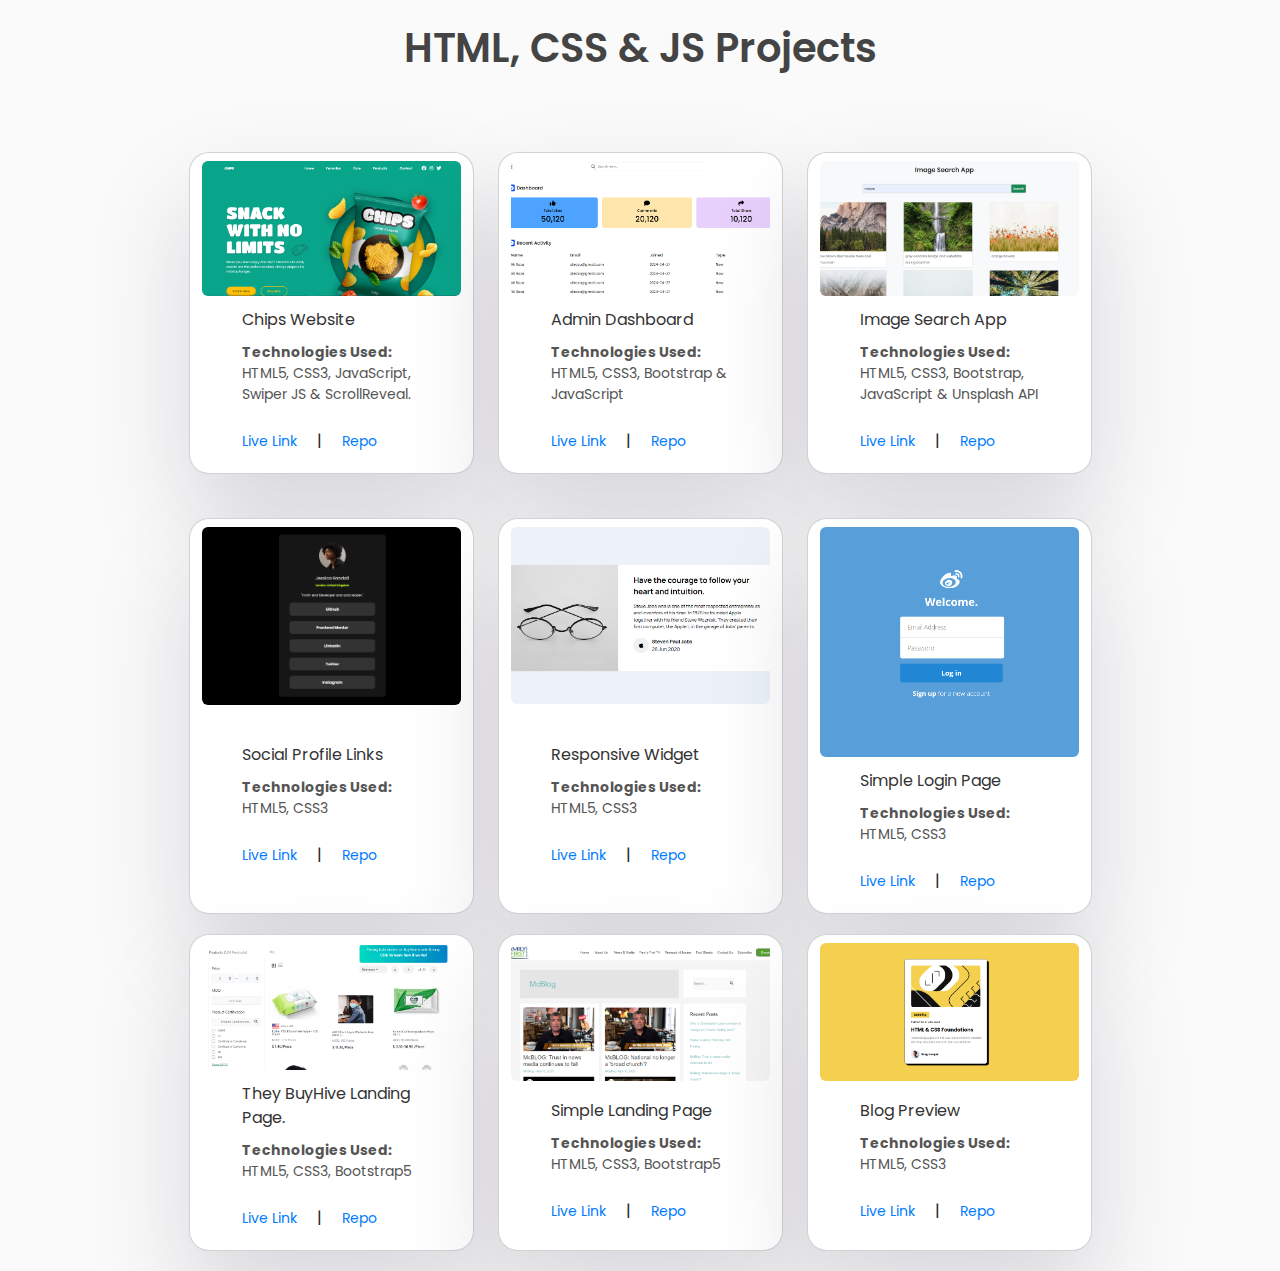
==== html/html-css-js.html @ 33bdafe3 "first commit" ====
<!DOCTYPE html>
<html lang="en">

<head>
  <meta charset="UTF-8">
  <meta name="viewport" content="width=device-width, initial-scale=1.0">
  <title>HTML,CSS & JavaScript Projects</title>
  <link href="https://cdn.jsdelivr.net/npm/bootstrap@5.3.3/dist/css/bootstrap.min.css" rel="stylesheet"
    integrity="sha384-QWTKZyjpPEjISv5WaRU9OFeRpok6YctnYmDr5pNlyT2bRjXh0JMhjY6hW+ALEwIH" crossorigin="anonymous">
  <link rel="stylesheet" href="../styles/style.css">
</head>

<body>
  <section class="container" id="html-css-js-projects">
    <div class="top-header mt-4">
      <h1>HTML, CSS & JS Projects</h1>
    </div>
    <div class="row d-flex justify-content-center gap-4">
      <div class="card project-box col-lg-3">
        <div class="media">
          <img src="../Assets/images/chipswebsite.png" alt="Chips website" class="rounded mt-2">
        </div>
        <div class="card-body">
          <p class="card-text">Chips Website</p>
          <p class="tech-used"><strong>Technologies Used:</strong> HTML5, CSS3, JavaScript, Swiper JS & ScrollReveal.</p>
          <div class="links">
            <a href="https://chipswebsite.netlify.app/" target="_blank">Live Link</a>
            <span style="margin-top: 8px;">|</span>
            <a href="https://github.com/irum-shah78/Chips-Website" target="_blank">Repo</a>
          </div>
        </div>
      </div>
      <div class="card project-box col-lg-3">
        <div class="media">
          <img src="../Assets/images/dashbaord.png" alt="Dashboard" class="rounded mt-2">
        </div>
        <div class="card-body">
          <p class="card-text">Admin Dashboard</p>
          <p class="tech-used"><strong>Technologies Used:</strong> HTML5, CSS3, Bootstrap & JavaScript</p>
          <div class="links">
            <a href="https://irum-shah78.github.io/Admin-Dashboard/" target="_blank">Live Link</a>
            <span style="margin-top: 8px;">|</span>
            <a href="https://github.com/irum-shah78/Admin-Dashboard" target="_blank">Repo</a>
          </div>
        </div>
      </div>
      <div class="card project-box col-lg-3">
        <div class="media">
          <img src="../Assets/images/imageSearch.png" alt="Image Search App" class="rounded mt-2">
        </div>
        <div class="card-body">
          <p class="card-text">Image Search App</p>
          <p class="tech-used"><strong>Technologies Used:</strong> HTML5, CSS3, Bootstrap, JavaScript & Unsplash API</p>
          <div class="links">
            <a href="https://irum-shah78.github.io/Blog-Preview/" target="_blank">Live Link</a>
            <span style="margin-top: 8px;">|</span>
            <a href="https://github.com/irum-shah78/Image-Search-App" target="_blank">Repo</a>
          </div>
        </div>
      </div>
    </div>

    <div class="row d-flex justify-content-center gap-4 mt-4">
      <div class="card project-box col-lg-3">
        <div class="media">
          <img src="../Assets/images/profileLinks.png" alt="Profile Linkss" class="rounded mt-2">
        </div>
        <div class="card-body">
          <p class="card-text">Social Profile Links</p>
          <p class="tech-used"><strong>Technologies Used:</strong> HTML5, CSS3</p>
          <div class="links">
            <a href="https://irum-shah78.github.io/Social-Link-Profiles/" target="_blank">Live Link</a>
            <span style="margin-top: 8px;">|</span>
            <a href="https://github.com/irum-shah78/Social-Link-Profiles" target="_blank">Repo</a>
          </div>
        </div>
      </div>
      <div class="card project-box col-lg-3">
        <div class="media">
          <img src="../Assets/images/widget.png" alt="Widget" class="rounded mt-2">
        </div>
        <div class="card-body">
          <p class="card-text">Responsive Widget</p>
          <p class="tech-used"><strong>Technologies Used:</strong> HTML5, CSS3</p>
          <div class="links">
            <a href="https://irum-shah78.github.io/Responsive-Widget/" target="_blank">Live Link</a>
            <span style="margin-top: 8px;">|</span>
            <a href="https://github.com/irum-shah78/Responsive-Widget" target="_blank">Repo</a>
          </div>
        </div>
      </div>
      <div class="card project-box col-lg-3">
        <div class="media">
          <img src="../Assets/images/loginpage.png" alt="Login" class="rounded mt-2">
        </div>
        <div class="card-body">
          <p class="card-text">Simple Login Page</p>
          <p class="tech-used"><strong>Technologies Used:</strong> HTML5, CSS3</p>
          <div class="links">
            <a href="https://irum-shah78.github.io/Login-Page/" target="_blank">Live Link</a>
            <span style="margin-top: 8px;">|</span>
            <a href="https://github.com/irum-shah78/Login-Page" target="_blank">Repo</a>
          </div>
        </div>
      </div>
    </div>

    <div class="row d-flex justify-content-center gap-4">
      <div class="card project-box col-lg-3">
        <div class="media">
          <img src="../Assets/images/buyhive.png" alt="BuyHive" class="rounded mt-2">
        </div>
        <div class="card-body">
          <p class="card-text">They BuyHive Landing Page.</p>
          <p class="tech-used"><strong>Technologies Used:</strong> HTML5, CSS3, Bootstrap5</p>
          <div class="links">
            <a href="https://irum-shah78.github.io/GoggleMeet-GUI/" target="_blank">Live Link</a>
            <span style="margin-top: 8px;">|</span>
            <a href="https://github.com/irum-shah78/TheBuyHive/tree/master" target="_blank">Repo</a>
          </div>
        </div>
      </div>
      <div class="card project-box col-lg-3">
        <div class="media">
          <img src="../Assets/images/McBlog.png" alt="McBlog" class="rounded mt-2">
        </div>
        <div class="card-body">
          <p class="card-text">Simple Landing Page</p>
          <p class="tech-used"><strong>Technologies Used:</strong> HTML5, CSS3, Bootstrap5</p>
          <div class="links">
            <a href="https://irum-shah78.github.io/Website-Bootstrap-v5.3/" target="_blank">Live Link</a>
            <span style="margin-top: 8px;">|</span>
            <a href="https://github.com/irum-shah78/Website-Bootstrap-v5.3" target="_blank">Repo</a>
          </div>
        </div>
      </div>
      <div class="card project-box col-lg-3">
        <div class="media">
          <img src="../Assets/images/blogPreview.png" alt="Blog Preview" class="rounded mt-2">
        </div>
        <div class="card-body">
          <p class="card-text">Blog Preview</p>
          <p class="tech-used"><strong>Technologies Used:</strong> HTML5, CSS3</p>
          <div class="links">
            <a href="https://irum-shah78.github.io/Blog-Preview/" target="_blank">Live Link</a>
            <span style="margin-top: 8px;">|</span>
            <a href="https://github.com/irum-shah78/Blog-Preview" target="_blank">Repo</a>
          </div>
        </div>
      </div>
    </div>
  </section>


  <script src="https://cdn.jsdelivr.net/npm/@popperjs/core@2.11.8/dist/umd/popper.min.js"
    integrity="sha384-I7E8VVD/ismYTF4hNIPjVp/Zjvgyol6VFvRkX/vR+Vc4jQkC+hVqc2pM8ODewa9r"
    crossorigin="anonymous"></script>
  <script src="https://cdn.jsdelivr.net/npm/bootstrap@5.3.3/dist/js/bootstrap.min.js"
    integrity="sha384-0pUGZvbkm6XF6gxjEnlmuGrJXVbNuzT9qBBavbLwCsOGabYfZo0T0to5eqruptLy"
    crossorigin="anonymous"></script>
</body>

</html>









































<!-- <!DOCTYPE html>
<html lang="en">
<head>
  <meta charset="UTF-8">
  <meta name="viewport" content="width=device-width, initial-scale=1.0">
  <title>HTML, CSS & JavaScript Projects</title>
  <link href="https://cdn.jsdelivr.net/npm/bootstrap@5.3.3/dist/css/bootstrap.min.css" rel="stylesheet" integrity="sha384-QWTKZyjpPEjISv5WaRU9OFeRpok6YctnYmDr5pNlyT2bRjXh0JMhjY6hW+ALEwIH" crossorigin="anonymous">
  <link rel="stylesheet" href="../styles/style.css">
</head>
<body>
  <section class="section" id="html-css-js-projects">
    <div class="top-header">
      <h1>HTML, CSS & JavaScript Projects</h1>
    </div>
    <div class="project-container">
      <div class="card project-box">
        <div class="media">
          <video controls>
            <source src="Assets/BankingPortal.mp4" type="video/mp4">
            Your browser does not support the video tag.
          </video>
        </div>
        <div class="card-body">
          <p class="card-text">Banking Portal using HTML5, CSS3, Bootstrap5, and JavaScript.</p>
          <p class="tech-used"><strong>Technologies Used:</strong> HTML5, CSS3, Bootstrap5, JavaScript</p>
          <a href="https://live-link.com" target="_blank">Live Link</a> |
          <a href="https://repo-link.com" target="_blank">Repo Link</a>
        </div>
      </div>
    </div>
  </section>


  <script src="https://cdn.jsdelivr.net/npm/@popperjs/core@2.11.8/dist/umd/popper.min.js" integrity="sha384-I7E8VVD/ismYTF4hNIPjVp/Zjvgyol6VFvRkX/vR+Vc4jQkC+hVqc2pM8ODewa9r" crossorigin="anonymous"></script>
<script src="https://cdn.jsdelivr.net/npm/bootstrap@5.3.3/dist/js/bootstrap.min.js" integrity="sha384-0pUGZvbkm6XF6gxjEnlmuGrJXVbNuzT9qBBavbLwCsOGabYfZo0T0to5eqruptLy" crossorigin="anonymous"></script>
</body>
</html> -->
---- styles/style.css ----
@import url('https://fonts.googleapis.com/css2?family=Poppins:wght@400;500;600;700&display=swap');

*{
    margin: 0;
    padding: 0;
    box-sizing: border-box;
    font-family: 'Poppins', sans-serif;
}
html{
    scroll-behavior: smooth;
}
.btn{
    font-weight: 500;
    padding: 12px 20px;
    background: #efefef;
    border: none;
    border-radius: 10px;
    cursor: pointer;
    transition: .4s;
}
.btn>i{
    margin-left: 10px;
}
.btn:hover{
    background: rgb(110, 87, 224);
    color: rgb(255, 255, 255);
}
i{
    font-size: 16px;
}
body{
    background: rgb(250, 250, 250);
    overflow-x: hidden; 
}
/* .container{
    width: 100%;
    position: relative;
    overflow-x: hidden; 
} */
nav{
    width: 100%;
    height: 80px;
    line-height: 60px;
    background: rgb(250, 250, 250);
    padding-inline: 9vw;
    transition: .3s;
    z-index: 100;
}
.nav-name{
    font-size: 30px;
    font-weight: 600;
    color: rgb(30, 159, 171);
}
.nav-logo span{
    position: absolute;
    top: -15px;
    right: -20px;
    font-size: 5em;
    color: rgb(68, 68, 68);
}
.nav-menu, .nav_menu_list{
    display: flex;
}
.nav-menu .nav_list{
    list-style: none;
    position: relative;
}
.nav-link{
    text-decoration: none;
    color: rgb(68, 68, 68);
    font-weight: 500;
    padding-inline: 15px;
    margin-inline: 20px;
}
.nav-menu-btn{
    display: none;
}
.nav-menu-btn i{
    font-size: 28px;
    cursor: pointer;
}
.active-link{
    position: relative;
    color: rgb(110, 87, 224);
    transition: .3;
}
.active-link::after{
    content: '';
    position: absolute;
    left: 50%;
    bottom: -15px;
    transform: translate(-50%, -50%);
    width: 5px;
    height: 5px;
    background: rgb(110, 87, 224);
    border-radius: 50%;
}
.featured-text{
    position: relative;
    display: flex;
    justify-content: center;
    align-content: center;
    min-height: 80vh;
    flex-direction: column;
    width: 50%;
    padding-left: 20px;
}
.featured-text-card span{
    background: rgb(192, 166, 49);
    color: rgb(255, 255, 255);
    padding: 3px 8px;
    font-size: 12px;
    border-radius: 5px;
}
.featured-name{
    font-size: 40px;
    font-weight: 600;
    color: rgb(68, 68, 68);
    margin-block: 20px;
}
.typedText{
    text-transform: capitalize;
    color: rgb(30, 159, 171);
}
.featured-text-info{
    font-size: 17px;
    margin-bottom: 30px;
    color: rgb(68, 68, 68);
}
.featured-text-btn{
    display: flex;
    gap: 20px;
}
.featured-text-btn>.blue-btn{
    background: rgb(110, 87, 224);
    color: rgb(255, 255, 255);
}
.featured-text-btn>.blue-btn:hover{
    background: rgb(40, 91, 212);
}
.social_icons{
    display: flex;
    margin-top: 5em;
    gap: 30px;
}
.icon{
    display: flex;
    justify-content: center;
    align-items: center;
    width: 40px;
    height: 40px;
    border-radius: 50%;
    box-shadow: 0px 2px 5px 0px rgba(0, 0, 0, 0.25);
    cursor: pointer;
}
.icon:hover{
    color: rgb(110, 87, 224);
}
.image{
    margin: auto 0;
    width: 580px;
    height: 380px;
    animation: imgFloat 7s ease-in-out infinite;
}
.image img{
    object-fit: contain;
}
@keyframes imgFloat {
    50%{
        transform: translateY(10px);
    }
}
/* ----- MAIN ----- */
.section{
    padding-block: 5em;
}
.top-header{
    text-align: center;
    margin-bottom: 5em;
}
.top-header h1{
    font-weight: 600;
    color: rgb(68, 68, 68);
    margin-bottom: 10px;
}
.top-header span{
    color: #999;
}
h3{
    font-size: 20px;
    font-weight: 600;
    color: rgb(68, 68, 68);
    margin-bottom: 15px;
}

/* ----- ABOUT ----- */
.about-info{
    padding-block: 30px 70px;
    padding-inline: 20px;
    width: 100%;
    background: rgb(255, 255, 255);
    box-shadow: rgba(50, 50, 93, 0.25) 0px 50px 100px -20px, rgba(0, 0, 0, 0.3) 0px 30px 60px -30px;
    border-radius: 20px;
}
.about-info p{
    text-align: center;
    font-size: 15px;
    color: rgb(68, 68, 68);
}

/* ----- PROJECTS ----- */
.project-categories {
    gap: 20px;
    flex-wrap: wrap;
}

.category-box {
    background: #ffffff;
    border-radius: 10px;
    box-shadow: rgba(0, 0, 0, 0.2) 0px 4px 8px;
    transition: transform 0.4s ease-in-out, box-shadow 0.4s ease-in-out;
    height: 150px;
    display: flex;
    flex-direction: column;
    align-items: center;
    justify-content: center;
    cursor: pointer;
    color: #333;
    text-align: center;
    font-size: 18px;
    font-weight: bold;
    padding: 20px;
    position: relative;
}
.category-box:hover {
    transform: scale(1.05);
    box-shadow: rgba(0, 0, 0, 0.4) 0px 8px 16px;
    background: #6c5ce7; 
    color: white;
}
.category-box:hover h2 {
    color: white;
}
.category-box h2 {
    margin: 0;
    font-size: 20px;
}
.category-box .explore-button {
    background: transparent;
    color: rgb(30, 159, 171);;
    border: none;
    padding: 10px 20px;
    border-radius: 5px;
    cursor: pointer;
    font-size: 16px;
    margin-top: 10px;
    transition: background 0.3s ease;
}
.category-box:hover .explore-button {
   color: white;
}
.explore-button:hover i{
    margin-left: 5px;
}
.category-box:hover::after {
    opacity: 0.1;
}
@media (max-width: 768px) {
    .category-box {
        width: 100%;
        max-width: 300px;
    }
}

/* .project-container {
    display: flex;
    justify-content: center;
    gap: 20px;
    flex-wrap: wrap;
} */
.project-box {
    background: rgb(255, 255, 255);
    border-radius: 20px;
    box-shadow: rgba(17, 12, 46, 0.15) 0px 48px 100px 0px;
    /* overflow: hidden; */
    transition: transform 0.4s ease-in-out, box-shadow 0.4s ease-in-out;
    margin-bottom: 20px;
}
.project-box:hover {
    transform: scale(1.05);
    box-shadow: rgba(17, 12, 46, 0.25) 0px 48px 100px 0px;
}
.project-box .media {
    flex: 2;
}
.project-box .media img,
.project-box .media video {
    width: 100%;
    height: 100%;
    object-fit: cover;
}
.project-box .card-body {
    flex: 2;
    padding: 20px;
    display: flex;
    flex-direction: column;
    justify-content: center;
    margin-left: 20px;
}
.card-body p.card-text {
    font-size: 16px;
    color: #333;
    margin: 0;
}
.card-body p.tech-used {
    font-size: 14px;
    color: #555;
    margin-top: 10px;
}
.card-body a {
    font-size: 14px;
    color: #007bff;
    text-decoration: none;
    margin-top: 10px;
}
.card-body a:hover {
    text-decoration: underline;
}
.links{
    display: flex;
    gap: 20px;
}
/* ----- CONTACT ----- */
.contact-info{
    position: relative;
    display: flex;
    flex-direction: column;
    justify-content: center;
    align-items: center;
    padding: 20px 30px;
    width: 100%;
    height: 315px;
    background: rgb(110, 87, 224);
    border-radius: 10px;
    box-shadow: 1px 8px 10px 2px rgba(0, 0, 0, 0.1);
    overflow: hidden;
}
.contact-info>h2{
    color: rgb(255, 255, 255);
    margin-bottom: 20px;
}
.contact-info>p{
    display: flex;
    align-items: center;
    gap: 10px;
    color: rgb(255, 255, 255);
    margin-block: 5px;
}
.contact-info p>i{
    font-size: 18px;
}

.form-control{
    display: flex;
    flex-direction: column;
    gap: 10px;
    width: 100%;
}
textarea{
    margin-top: 10px;
    width: 100%;
    height: 220px;
    background: transparent;
    border: 2px solid #AAA;
    border-radius: 10px;
    padding: 15px 15px;
    outline: none;
    resize: none;
}
.form-button>.btn{
    display: flex;
    align-items: center;
    justify-content: center;
    background: rgb(110, 87, 224);
    color: rgb(255, 255, 255);
}
.form-button>.btn:hover{
    background: #00B5E7;
}
.form-button i{
    font-size: 18px;
    rotate: -45deg;
}

/* ----- FOOTER ----- */
footer{
    display: flex;
    justify-content: center;
    align-items: center;
    flex-direction: column;
    row-gap: 30px;
    background: #F8F8F8;
    padding-block: 40px 60px;
}
.top-footer p{
    font-size: 25px;
    font-weight: 600;
}
.middle-footer .footer-menu{
    display: flex;
}
.footer_menu_list{
    list-style: none;
}
.footer_menu_list a{
    text-decoration: none;
    color: rgb(68, 68, 68);
    font-weight: 500;
    margin-inline: 20px;
}
.footer-social-icons{
    display: flex;
    gap: 30px;   
}
.bottom-footer{
    font-size: 14px;
    margin-top: 10px;
}
@media only screen and (max-width: 1024px){
    .featured-text{
        padding: 0;
    }
    .image, .image img{
        width: 320px;
        height: 320px;
    }
}
@media only screen and (max-width: 900px) {
    .nav-button{
        display: none;
    }
    .nav-menu.responsive{
        left: 0;
    }
    .nav-menu{
        position: fixed;
        top: 80px;
        left: -100%;
        flex-direction: column;
        justify-content: center;
        align-items: center;
        background: rgba(255, 255, 255, 0.7);
        backdrop-filter: blur(20px);
        width: 100%;
        min-height: 450px;
        height: 90vh;
        transition: .3s;
    }
    .nav_menu_list{
        flex-direction: column;
    }
    .nav-menu-btn{
        display: flex;
        align-items: center;
        justify-content: center;
    }
    .featured-box{
        flex-direction: column;
        justify-content: center;
        height: 100vh;
    }
    .featured-text{
        width: 100%;
        order: 2;
        justify-content: center;
        align-content: flex-start;
        min-height: 60vh;
    }
    .social_icons{
        margin-top: 2em;
    }
    .featured-image{
        order: 1;
        justify-content: center;
        min-height: 150px;
        width: 100%;
        margin-top: 65px;
    }
    .image, .image img{
        width: 150px;
        height: 150px;
    }
    .row{
        display: flex;
        flex-direction: column;
        justify-content: center;
        gap: 50px;
    }
    .col{
        display: flex;
        justify-content: center;
        width: 100%;
    }
    .about-info, .contact-info{
        width: 100%;
    }
    .project-container{
        justify-content: center;
    }
    .project-box{
        width: 80%;
    }

}
@media only screen and (max-width: 540px){
    .featured-name{
        font-size: 40px;
    }
    .project-box{
        width: 100%;
    }
    .form-inputs{
        flex-direction: column;
    }
    .input-field{
        width: 100%;
    }
}
---- styles/style.css ----
@import url('https://fonts.googleapis.com/css2?family=Poppins:wght@400;500;600;700&display=swap');

*{
    margin: 0;
    padding: 0;
    box-sizing: border-box;
    font-family: 'Poppins', sans-serif;
}
html{
    scroll-behavior: smooth;
}
.btn{
    font-weight: 500;
    padding: 12px 20px;
    background: #efefef;
    border: none;
    border-radius: 10px;
    cursor: pointer;
    transition: .4s;
}
.btn>i{
    margin-left: 10px;
}
.btn:hover{
    background: rgb(110, 87, 224);
    color: rgb(255, 255, 255);
}
i{
    font-size: 16px;
}
body{
    background: rgb(250, 250, 250);
    overflow-x: hidden; 
}
/* .container{
    width: 100%;
    position: relative;
    overflow-x: hidden; 
} */
nav{
    width: 100%;
    height: 80px;
    line-height: 60px;
    background: rgb(250, 250, 250);
    padding-inline: 9vw;
    transition: .3s;
    z-index: 100;
}
.nav-name{
    font-size: 30px;
    font-weight: 600;
    color: rgb(30, 159, 171);
}
.nav-logo span{
    position: absolute;
    top: -15px;
    right: -20px;
    font-size: 5em;
    color: rgb(68, 68, 68);
}
.nav-menu, .nav_menu_list{
    display: flex;
}
.nav-menu .nav_list{
    list-style: none;
    position: relative;
}
.nav-link{
    text-decoration: none;
    color: rgb(68, 68, 68);
    font-weight: 500;
    padding-inline: 15px;
    margin-inline: 20px;
}
.nav-menu-btn{
    display: none;
}
.nav-menu-btn i{
    font-size: 28px;
    cursor: pointer;
}
.active-link{
    position: relative;
    color: rgb(110, 87, 224);
    transition: .3;
}
.active-link::after{
    content: '';
    position: absolute;
    left: 50%;
    bottom: -15px;
    transform: translate(-50%, -50%);
    width: 5px;
    height: 5px;
    background: rgb(110, 87, 224);
    border-radius: 50%;
}
.featured-text{
    position: relative;
    display: flex;
    justify-content: center;
    align-content: center;
    min-height: 80vh;
    flex-direction: column;
    width: 50%;
    padding-left: 20px;
}
.featured-text-card span{
    background: rgb(192, 166, 49);
    color: rgb(255, 255, 255);
    padding: 3px 8px;
    font-size: 12px;
    border-radius: 5px;
}
.featured-name{
    font-size: 40px;
    font-weight: 600;
    color: rgb(68, 68, 68);
    margin-block: 20px;
}
.typedText{
    text-transform: capitalize;
    color: rgb(30, 159, 171);
}
.featured-text-info{
    font-size: 17px;
    margin-bottom: 30px;
    color: rgb(68, 68, 68);
}
.featured-text-btn{
    display: flex;
    gap: 20px;
}
.featured-text-btn>.blue-btn{
    background: rgb(110, 87, 224);
    color: rgb(255, 255, 255);
}
.featured-text-btn>.blue-btn:hover{
    background: rgb(40, 91, 212);
}
.social_icons{
    display: flex;
    margin-top: 5em;
    gap: 30px;
}
.icon{
    display: flex;
    justify-content: center;
    align-items: center;
    width: 40px;
    height: 40px;
    border-radius: 50%;
    box-shadow: 0px 2px 5px 0px rgba(0, 0, 0, 0.25);
    cursor: pointer;
}
.icon:hover{
    color: rgb(110, 87, 224);
}
.image{
    margin: auto 0;
    width: 580px;
    height: 380px;
    animation: imgFloat 7s ease-in-out infinite;
}
.image img{
    object-fit: contain;
}
@keyframes imgFloat {
    50%{
        transform: translateY(10px);
    }
}
/* ----- MAIN ----- */
.section{
    padding-block: 5em;
}
.top-header{
    text-align: center;
    margin-bottom: 5em;
}
.top-header h1{
    font-weight: 600;
    color: rgb(68, 68, 68);
    margin-bottom: 10px;
}
.top-header span{
    color: #999;
}
h3{
    font-size: 20px;
    font-weight: 600;
    color: rgb(68, 68, 68);
    margin-bottom: 15px;
}

/* ----- ABOUT ----- */
.about-info{
    padding-block: 30px 70px;
    padding-inline: 20px;
    width: 100%;
    background: rgb(255, 255, 255);
    box-shadow: rgba(50, 50, 93, 0.25) 0px 50px 100px -20px, rgba(0, 0, 0, 0.3) 0px 30px 60px -30px;
    border-radius: 20px;
}
.about-info p{
    text-align: center;
    font-size: 15px;
    color: rgb(68, 68, 68);
}

/* ----- PROJECTS ----- */
.project-categories {
    gap: 20px;
    flex-wrap: wrap;
}

.category-box {
    background: #ffffff;
    border-radius: 10px;
    box-shadow: rgba(0, 0, 0, 0.2) 0px 4px 8px;
    transition: transform 0.4s ease-in-out, box-shadow 0.4s ease-in-out;
    height: 150px;
    display: flex;
    flex-direction: column;
    align-items: center;
    justify-content: center;
    cursor: pointer;
    color: #333;
    text-align: center;
    font-size: 18px;
    font-weight: bold;
    padding: 20px;
    position: relative;
}
.category-box:hover {
    transform: scale(1.05);
    box-shadow: rgba(0, 0, 0, 0.4) 0px 8px 16px;
    background: #6c5ce7; 
    color: white;
}
.category-box:hover h2 {
    color: white;
}
.category-box h2 {
    margin: 0;
    font-size: 20px;
}
.category-box .explore-button {
    background: transparent;
    color: rgb(30, 159, 171);;
    border: none;
    padding: 10px 20px;
    border-radius: 5px;
    cursor: pointer;
    font-size: 16px;
    margin-top: 10px;
    transition: background 0.3s ease;
}
.category-box:hover .explore-button {
   color: white;
}
.explore-button:hover i{
    margin-left: 5px;
}
.category-box:hover::after {
    opacity: 0.1;
}
@media (max-width: 768px) {
    .category-box {
        width: 100%;
        max-width: 300px;
    }
}

/* .project-container {
    display: flex;
    justify-content: center;
    gap: 20px;
    flex-wrap: wrap;
} */
.project-box {
    background: rgb(255, 255, 255);
    border-radius: 20px;
    box-shadow: rgba(17, 12, 46, 0.15) 0px 48px 100px 0px;
    /* overflow: hidden; */
    transition: transform 0.4s ease-in-out, box-shadow 0.4s ease-in-out;
    margin-bottom: 20px;
}
.project-box:hover {
    transform: scale(1.05);
    box-shadow: rgba(17, 12, 46, 0.25) 0px 48px 100px 0px;
}
.project-box .media {
    flex: 2;
}
.project-box .media img,
.project-box .media video {
    width: 100%;
    height: 100%;
    object-fit: cover;
}
.project-box .card-body {
    flex: 2;
    padding: 20px;
    display: flex;
    flex-direction: column;
    justify-content: center;
    margin-left: 20px;
}
.card-body p.card-text {
    font-size: 16px;
    color: #333;
    margin: 0;
}
.card-body p.tech-used {
    font-size: 14px;
    color: #555;
    margin-top: 10px;
}
.card-body a {
    font-size: 14px;
    color: #007bff;
    text-decoration: none;
    margin-top: 10px;
}
.card-body a:hover {
    text-decoration: underline;
}
.links{
    display: flex;
    gap: 20px;
}
/* ----- CONTACT ----- */
.contact-info{
    position: relative;
    display: flex;
    flex-direction: column;
    justify-content: center;
    align-items: center;
    padding: 20px 30px;
    width: 100%;
    height: 315px;
    background: rgb(110, 87, 224);
    border-radius: 10px;
    box-shadow: 1px 8px 10px 2px rgba(0, 0, 0, 0.1);
    overflow: hidden;
}
.contact-info>h2{
    color: rgb(255, 255, 255);
    margin-bottom: 20px;
}
.contact-info>p{
    display: flex;
    align-items: center;
    gap: 10px;
    color: rgb(255, 255, 255);
    margin-block: 5px;
}
.contact-info p>i{
    font-size: 18px;
}

.form-control{
    display: flex;
    flex-direction: column;
    gap: 10px;
    width: 100%;
}
textarea{
    margin-top: 10px;
    width: 100%;
    height: 220px;
    background: transparent;
    border: 2px solid #AAA;
    border-radius: 10px;
    padding: 15px 15px;
    outline: none;
    resize: none;
}
.form-button>.btn{
    display: flex;
    align-items: center;
    justify-content: center;
    background: rgb(110, 87, 224);
    color: rgb(255, 255, 255);
}
.form-button>.btn:hover{
    background: #00B5E7;
}
.form-button i{
    font-size: 18px;
    rotate: -45deg;
}

/* ----- FOOTER ----- */
footer{
    display: flex;
    justify-content: center;
    align-items: center;
    flex-direction: column;
    row-gap: 30px;
    background: #F8F8F8;
    padding-block: 40px 60px;
}
.top-footer p{
    font-size: 25px;
    font-weight: 600;
}
.middle-footer .footer-menu{
    display: flex;
}
.footer_menu_list{
    list-style: none;
}
.footer_menu_list a{
    text-decoration: none;
    color: rgb(68, 68, 68);
    font-weight: 500;
    margin-inline: 20px;
}
.footer-social-icons{
    display: flex;
    gap: 30px;   
}
.bottom-footer{
    font-size: 14px;
    margin-top: 10px;
}
@media only screen and (max-width: 1024px){
    .featured-text{
        padding: 0;
    }
    .image, .image img{
        width: 320px;
        height: 320px;
    }
}
@media only screen and (max-width: 900px) {
    .nav-button{
        display: none;
    }
    .nav-menu.responsive{
        left: 0;
    }
    .nav-menu{
        position: fixed;
        top: 80px;
        left: -100%;
        flex-direction: column;
        justify-content: center;
        align-items: center;
        background: rgba(255, 255, 255, 0.7);
        backdrop-filter: blur(20px);
        width: 100%;
        min-height: 450px;
        height: 90vh;
        transition: .3s;
    }
    .nav_menu_list{
        flex-direction: column;
    }
    .nav-menu-btn{
        display: flex;
        align-items: center;
        justify-content: center;
    }
    .featured-box{
        flex-direction: column;
        justify-content: center;
        height: 100vh;
    }
    .featured-text{
        width: 100%;
        order: 2;
        justify-content: center;
        align-content: flex-start;
        min-height: 60vh;
    }
    .social_icons{
        margin-top: 2em;
    }
    .featured-image{
        order: 1;
        justify-content: center;
        min-height: 150px;
        width: 100%;
        margin-top: 65px;
    }
    .image, .image img{
        width: 150px;
        height: 150px;
    }
    .row{
        display: flex;
        flex-direction: column;
        justify-content: center;
        gap: 50px;
    }
    .col{
        display: flex;
        justify-content: center;
        width: 100%;
    }
    .about-info, .contact-info{
        width: 100%;
    }
    .project-container{
        justify-content: center;
    }
    .project-box{
        width: 80%;
    }

}
@media only screen and (max-width: 540px){
    .featured-name{
        font-size: 40px;
    }
    .project-box{
        width: 100%;
    }
    .form-inputs{
        flex-direction: column;
    }
    .input-field{
        width: 100%;
    }
}
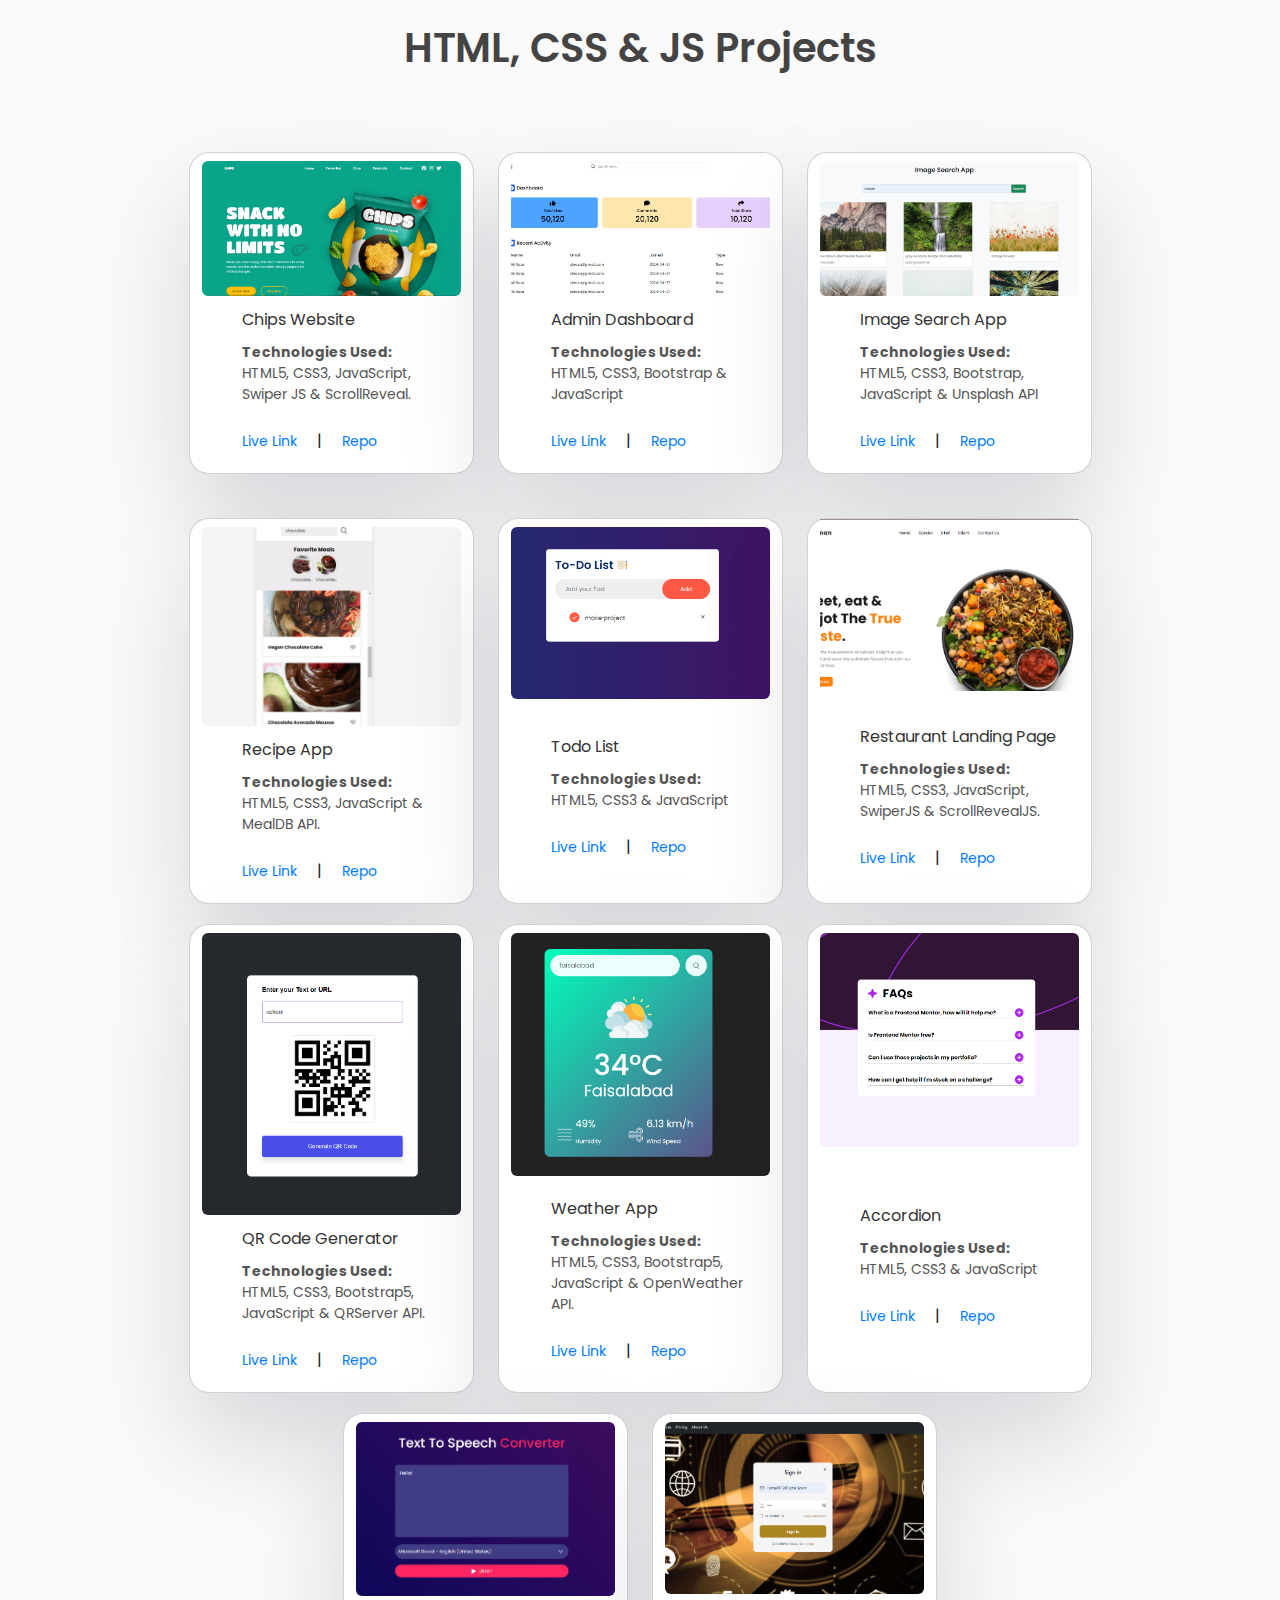
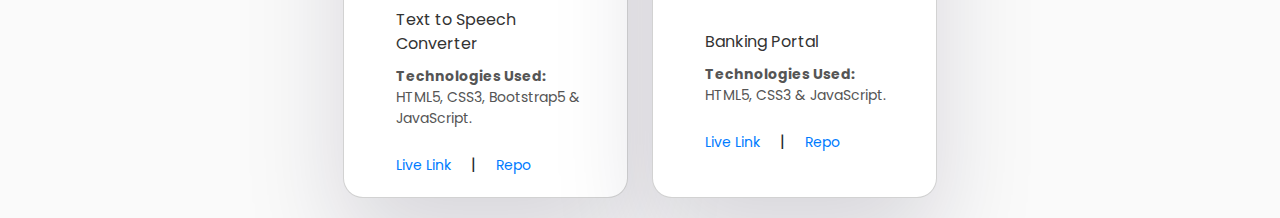
==== commit 22262ec6: "responsivness" ====
--- a/html/html-css-js.html
+++ b/html/html-css-js.html
@@ -22,7 +22,8 @@
         </div>
         <div class="card-body">
           <p class="card-text">Chips Website</p>
-          <p class="tech-used"><strong>Technologies Used:</strong> HTML5, CSS3, JavaScript, Swiper JS & ScrollReveal.</p>
+          <p class="tech-used"><strong>Technologies Used:</strong> HTML5, CSS3, JavaScript, Swiper JS & ScrollReveal.
+          </p>
           <div class="links">
             <a href="https://chipswebsite.netlify.app/" target="_blank">Live Link</a>
             <span style="margin-top: 8px;">|</span>
@@ -52,7 +53,7 @@
           <p class="card-text">Image Search App</p>
           <p class="tech-used"><strong>Technologies Used:</strong> HTML5, CSS3, Bootstrap, JavaScript & Unsplash API</p>
           <div class="links">
-            <a href="https://irum-shah78.github.io/Blog-Preview/" target="_blank">Live Link</a>
+            <a href="https://github.com/irum-shah78/Image-Search-App" target="_blank">Live Link</a>
             <span style="margin-top: 8px;">|</span>
             <a href="https://github.com/irum-shah78/Image-Search-App" target="_blank">Repo</a>
           </div>
@@ -63,43 +64,44 @@
     <div class="row d-flex justify-content-center gap-4 mt-4">
       <div class="card project-box col-lg-3">
         <div class="media">
-          <img src="../Assets/images/profileLinks.png" alt="Profile Linkss" class="rounded mt-2">
-        </div>
-        <div class="card-body">
-          <p class="card-text">Social Profile Links</p>
-          <p class="tech-used"><strong>Technologies Used:</strong> HTML5, CSS3</p>
-          <div class="links">
-            <a href="https://irum-shah78.github.io/Social-Link-Profiles/" target="_blank">Live Link</a>
-            <span style="margin-top: 8px;">|</span>
-            <a href="https://github.com/irum-shah78/Social-Link-Profiles" target="_blank">Repo</a>
-          </div>
-        </div>
-      </div>
-      <div class="card project-box col-lg-3">
-        <div class="media">
-          <img src="../Assets/images/widget.png" alt="Widget" class="rounded mt-2">
-        </div>
-        <div class="card-body">
-          <p class="card-text">Responsive Widget</p>
-          <p class="tech-used"><strong>Technologies Used:</strong> HTML5, CSS3</p>
-          <div class="links">
-            <a href="https://irum-shah78.github.io/Responsive-Widget/" target="_blank">Live Link</a>
-            <span style="margin-top: 8px;">|</span>
-            <a href="https://github.com/irum-shah78/Responsive-Widget" target="_blank">Repo</a>
-          </div>
-        </div>
-      </div>
-      <div class="card project-box col-lg-3">
-        <div class="media">
-          <img src="../Assets/images/loginpage.png" alt="Login" class="rounded mt-2">
-        </div>
-        <div class="card-body">
-          <p class="card-text">Simple Login Page</p>
-          <p class="tech-used"><strong>Technologies Used:</strong> HTML5, CSS3</p>
-          <div class="links">
-            <a href="https://irum-shah78.github.io/Login-Page/" target="_blank">Live Link</a>
-            <span style="margin-top: 8px;">|</span>
-            <a href="https://github.com/irum-shah78/Login-Page" target="_blank">Repo</a>
+          <img src="../Assets/images/recipe.png" alt="Recipe App" class="rounded mt-2">
+        </div>
+        <div class="card-body">
+          <p class="card-text">Recipe App</p>
+          <p class="tech-used"><strong>Technologies Used:</strong> HTML5, CSS3, JavaScript & MealDB API.</p>
+          <div class="links">
+            <a href="https://irum-shah78.github.io/Recipe-App/" target="_blank">Live Link</a>
+            <span style="margin-top: 8px;">|</span>
+            <a href="https://github.com/irum-shah78/Recipe-App" target="_blank">Repo</a>
+          </div>
+        </div>
+      </div>
+      <div class="card project-box col-lg-3">
+        <div class="media">
+          <img src="../Assets/images/todo.png" alt="Todot" class="rounded mt-2">
+        </div>
+        <div class="card-body">
+          <p class="card-text">Todo List</p>
+          <p class="tech-used"><strong>Technologies Used:</strong> HTML5, CSS3 & JavaScript</p>
+          <div class="links">
+            <a href="https://irum-shah78.github.io/To-Do-List-Manager/" target="_blank">Live Link</a>
+            <span style="margin-top: 8px;">|</span>
+            <a href="https://github.com/irum-shah78/To-Do-List-Manager" target="_blank">Repo</a>
+          </div>
+        </div>
+      </div>
+      <div class="card project-box col-lg-3">
+        <div class="media">
+          <img src="../Assets/images/restaurantpage.png" alt="Restaurant-Landing-Page class=" rounded mt-2">
+        </div>
+        <div class="card-body">
+          <p class="card-text">Restaurant Landing Page</p>
+          <p class="tech-used"><strong>Technologies Used:</strong> HTML5, CSS3, JavaScript, SwiperJS & ScrollRevealJS.
+          </p>
+          <div class="links">
+            <a href="https://irum-shah78.github.io/Restaurant-Landing-Page/" target="_blank">Live Link</a>
+            <span style="margin-top: 8px;">|</span>
+            <a href="https://github.com/irum-shah78/Restaurant-Landing-Page" target="_blank">Repo</a>
           </div>
         </div>
       </div>
@@ -108,47 +110,83 @@
     <div class="row d-flex justify-content-center gap-4">
       <div class="card project-box col-lg-3">
         <div class="media">
-          <img src="../Assets/images/buyhive.png" alt="BuyHive" class="rounded mt-2">
-        </div>
-        <div class="card-body">
-          <p class="card-text">They BuyHive Landing Page.</p>
-          <p class="tech-used"><strong>Technologies Used:</strong> HTML5, CSS3, Bootstrap5</p>
-          <div class="links">
-            <a href="https://irum-shah78.github.io/GoggleMeet-GUI/" target="_blank">Live Link</a>
-            <span style="margin-top: 8px;">|</span>
-            <a href="https://github.com/irum-shah78/TheBuyHive/tree/master" target="_blank">Repo</a>
-          </div>
-        </div>
-      </div>
-      <div class="card project-box col-lg-3">
-        <div class="media">
-          <img src="../Assets/images/McBlog.png" alt="McBlog" class="rounded mt-2">
-        </div>
-        <div class="card-body">
-          <p class="card-text">Simple Landing Page</p>
-          <p class="tech-used"><strong>Technologies Used:</strong> HTML5, CSS3, Bootstrap5</p>
-          <div class="links">
-            <a href="https://irum-shah78.github.io/Website-Bootstrap-v5.3/" target="_blank">Live Link</a>
-            <span style="margin-top: 8px;">|</span>
-            <a href="https://github.com/irum-shah78/Website-Bootstrap-v5.3" target="_blank">Repo</a>
-          </div>
-        </div>
-      </div>
-      <div class="card project-box col-lg-3">
-        <div class="media">
-          <img src="../Assets/images/blogPreview.png" alt="Blog Preview" class="rounded mt-2">
-        </div>
-        <div class="card-body">
-          <p class="card-text">Blog Preview</p>
-          <p class="tech-used"><strong>Technologies Used:</strong> HTML5, CSS3</p>
-          <div class="links">
-            <a href="https://irum-shah78.github.io/Blog-Preview/" target="_blank">Live Link</a>
-            <span style="margin-top: 8px;">|</span>
-            <a href="https://github.com/irum-shah78/Blog-Preview" target="_blank">Repo</a>
-          </div>
-        </div>
-      </div>
-    </div>
+          <img src="../Assets/images/qrcode.png" alt="QR code" class="rounded mt-2">
+        </div>
+        <div class="card-body">
+          <p class="card-text">QR Code Generator</p>
+          <p class="tech-used"><strong>Technologies Used:</strong> HTML5, CSS3, Bootstrap5, JavaScript & QRServer API.
+          </p>
+          <div class="links">
+            <a href="https://irum-shah78.github.io/QR-Code-Generator/" target="_blank">Live Link</a>
+            <span style="margin-top: 8px;">|</span>
+            <a href="https://github.com/irum-shah78/QR-Code-Generator" target="_blank">Repo</a>
+          </div>
+        </div>
+      </div>
+      <div class="card project-box col-lg-3">
+        <div class="media">
+          <img src="../Assets/images/weatherapp.png" alt="weatherapp" class="rounded mt-2">
+        </div>
+        <div class="card-body">
+          <p class="card-text">Weather App</p>
+          <p class="tech-used"><strong>Technologies Used:</strong> HTML5, CSS3, Bootstrap5, JavaScript & OpenWeather
+            API.</p>
+          <div class="links">
+            <a href="https://irum-shah78.github.io/Weather-App/" target="_blank">Live Link</a>
+            <span style="margin-top: 8px;">|</span>
+            <a href="https://github.com/irum-shah78/Weather-App" target="_blank">Repo</a>
+          </div>
+        </div>
+      </div>
+      <div class="card project-box col-lg-3">
+        <div class="media">
+          <img src="../Assets/images/accordion.png" alt="Accordion" class="rounded mt-2">
+        </div>
+        <div class="card-body">
+          <p class="card-text">Accordion</p>
+          <p class="tech-used"><strong>Technologies Used:</strong> HTML5, CSS3 & JavaScript</p>
+          <div class="links">
+            <a href="https://irum-shah78.github.io/Accordion/" target="_blank">Live Link</a>
+            <span style="margin-top: 8px;">|</span>
+            <a href="https://github.com/irum-shah78/Accordion" target="_blank">Repo</a>
+          </div>
+        </div>
+      </div>
+    </div>
+
+    <div class="row d-flex justify-content-center gap-4">
+      <div class="card project-box col-lg-3">
+        <div class="media">
+          <img src="../Assets/images/texttospeech.png" alt="texttospeech" class="rounded mt-2">
+        </div>
+        <div class="card-body">
+          <p class="card-text">Text to Speech Converter</p>
+          <p class="tech-used"><strong>Technologies Used:</strong> HTML5, CSS3, Bootstrap5 & JavaScript.
+          </p>
+          <div class="links">
+            <a href="https://irum-shah78.github.io/Text-to-Speech-Converter/" target="_blank">Live Link</a>
+            <span style="margin-top: 8px;">|</span>
+            <a href="https://github.com/irum-shah78/Text-to-Speech-Converter" target="_blank">Repo</a>
+          </div>
+        </div>
+      </div>
+      <div class="card project-box col-lg-3">
+        <div class="media">
+          <img src="../Assets/images/bankingportal.png" alt="Banking portal" class="rounded mt-2">
+        </div>
+        <div class="card-body">
+          <p class="card-text">Banking Portal</p>
+          <p class="tech-used"><strong>Technologies Used:</strong> HTML5, CSS3 & JavaScript.
+          </p>
+          <div class="links">
+            <a href="https://irum-shah78.github.io/Banking-Portal/" target="_blank">Live Link</a>
+            <span style="margin-top: 8px;">|</span>
+            <a href="https://github.com/irum-shah78/Banking-Portal/tree/master" target="_blank">Repo</a>
+          </div>
+        </div>
+      </div>
+    </div>
+
   </section>
 
 
@@ -238,4 +276,4 @@
   <script src="https://cdn.jsdelivr.net/npm/@popperjs/core@2.11.8/dist/umd/popper.min.js" integrity="sha384-I7E8VVD/ismYTF4hNIPjVp/Zjvgyol6VFvRkX/vR+Vc4jQkC+hVqc2pM8ODewa9r" crossorigin="anonymous"></script>
 <script src="https://cdn.jsdelivr.net/npm/bootstrap@5.3.3/dist/js/bootstrap.min.js" integrity="sha384-0pUGZvbkm6XF6gxjEnlmuGrJXVbNuzT9qBBavbLwCsOGabYfZo0T0to5eqruptLy" crossorigin="anonymous"></script>
 </body>
-</html> -->
+</html> -->